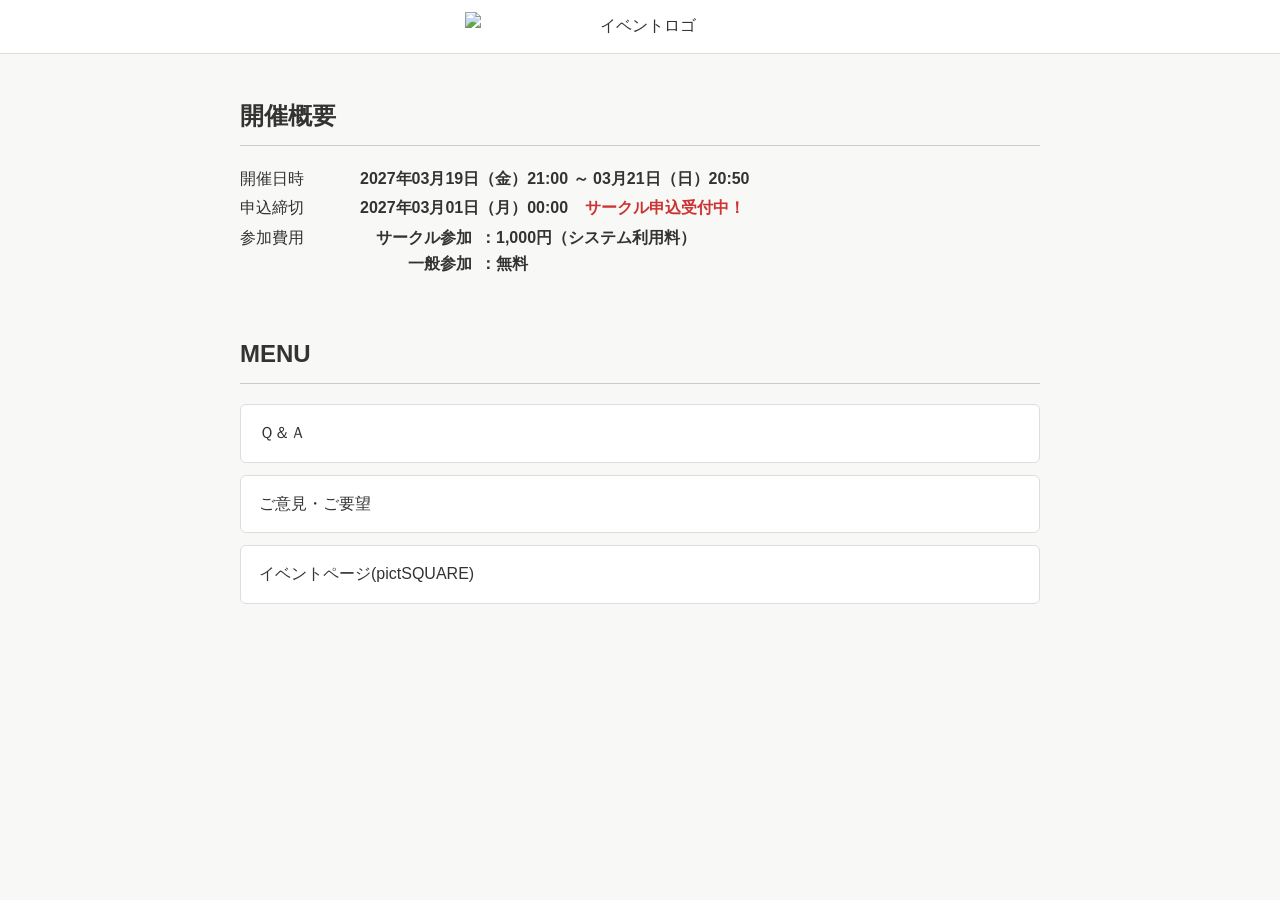
==== index.html @ 042602b9 "Update index.html" ====
<!DOCTYPE html>
<html lang="ja">
<head>
  <meta charset="UTF-8">
  <meta name="viewport" content="width=device-width, initial-scale=1.0">
  <title>イベント案内</title>
  <link rel="stylesheet" href="style.css">
</head>
<body>

<header class="site-header">
  <img src="images/実際のファイル名.png" alt="イベントロゴ" class="site-logo">
</header>

  <main>

    <section class="event-info">
  <h2>開催概要</h2>

  <div class="event-info-item">
    <span class="event-info-label">開催日時</span>
    <span>2027年03月19日（金）21:00 ～ 03月21日（日）20:50</span>
  </div>

  <div class="event-info-item">
    <span class="event-info-label">申込締切</span>
    <span>
      2027年03月01日（月）00:00
      <span class="application-open">サークル申込受付中！</span>
    </span>
  </div>

  <div class="event-info-item">
  <span class="event-info-label">参加費用</span>
  <span>
    <span class="event-fee">
      <span class="event-fee-label">サークル参加</span>：1,000円（システム利用料）
    </span>
    <span class="event-fee">
      <span class="event-fee-label">一般参加</span>：無料
    </span>
  </span>
　</div>
</section>

  
    <h2>MENU</h2>

    <nav>
      <ul>
        <li><a href="qa.html">Ｑ＆Ａ</a></li>
        <li><a href="opinions.html">ご意見・ご要望</a></li>
        <li><a href="https://pictsquare.net/4r3cr673f2fr921e0ymsecj7giya1miz">イベントページ(pictSQUARE)</a></li>
      </ul>
    </nav>
  </main>

</body>
</html>
---- style.css ----
/* ページ全体 */
body {
  margin: 0;
  padding: 0;
  font-family: sans-serif;
  line-height: 1.8;
  color: #333333;
  background-color: #f8f8f6;
}

/* ヘッダー */
header {
  padding: 40px 20px;
  text-align: center;
  background-color: #ffffff;
  border-bottom: 1px solid #dddddd;
}

/* ページタイトル */
header h1 {
  margin: 0 0 10px;
  font-size: 28px;
}

/* 説明文 */
header p {
  margin: 0;
  color: #666666;
}

/* メインコンテンツ */
main {
  max-width: 800px;
  margin: 40px auto;
  padding: 0 20px;
}

/* 見出し */
h2 {
  padding-bottom: 8px;
  border-bottom: 1px solid #cccccc;
}

/* メニュー一覧 */
nav ul {
  padding: 0;
  list-style: none;
}

nav li {
  margin: 12px 0;
}

nav a {
  display: block;
  padding: 14px 18px;
  color: #333333;
  text-decoration: none;
  background-color: #ffffff;
  border: 1px solid #dddddd;
  border-radius: 6px;
}

/* リンクにマウスを乗せたとき */
nav a:hover {
  background-color: #eeeeea;
}

/* スマートフォン向け */
@media (max-width: 600px) {
  header {
    padding: 30px 16px;
  }

  header h1 {
    font-size: 24px;
  }

  main {
    margin: 24px auto;
    padding: 0 16px;
  }
}

/* 質問と回答のまとまり */
.qa-item {
  margin: 32px 0;
  padding: 20px;
  border: 1px solid #dddddd;
  border-radius: 6px;
  background-color: #ffffff;
}

/* 質問番号 */
.qa-number {
  margin: 0;
  font-weight: bold;
  color: #333333;
  line-height: 1.5;
}

/* 質問本文 */
.qa-question {
  margin: 0;
  padding-bottom: 12px;
  border-bottom: 1px solid #cccccc;
  font-weight: bold;
  font-size: 1.1em;
  color: #333333;
  line-height: 1.5;
}

/* 回答 */
.qa-answer {
  padding-top: 12px;
  line-height: 1.8;
}

/* 開催概要の項目 */
.event-info-item {
  display: grid;
  grid-template-columns: 110px 1fr;
  gap: 10px;
  margin: 4px 0;
  line-height: 1.6;
}

/* 開催概要の項目名 */
.event-info-label {
  font-weight: normal;
}

/* 開催概要の内容 */
.event-info-item > span:last-child {
  font-weight: bold;
}

/* サークル申込受付状況 */
.application-open {
  margin-left: 12px;
  color: #cc3333;
  font-weight: bold;
}

/* 参加費用の各項目 */
.event-fee {
  display: grid;
  grid-template-columns: 120px 1fr;
}

/* 参加区分 */
.event-fee-label {
  font-weight: bold;
  text-align: right;
  padding-right: 8px;
}

/* ロゴ付きヘッダー */
.site-header {
  display: flex;
  justify-content: center;
  align-items: center;
  padding: 12px;
}

/* イベントロゴ */
.site-logo {
  width: 350px;
  max-width: 100%;
  height: auto;
  margin: 0;
}
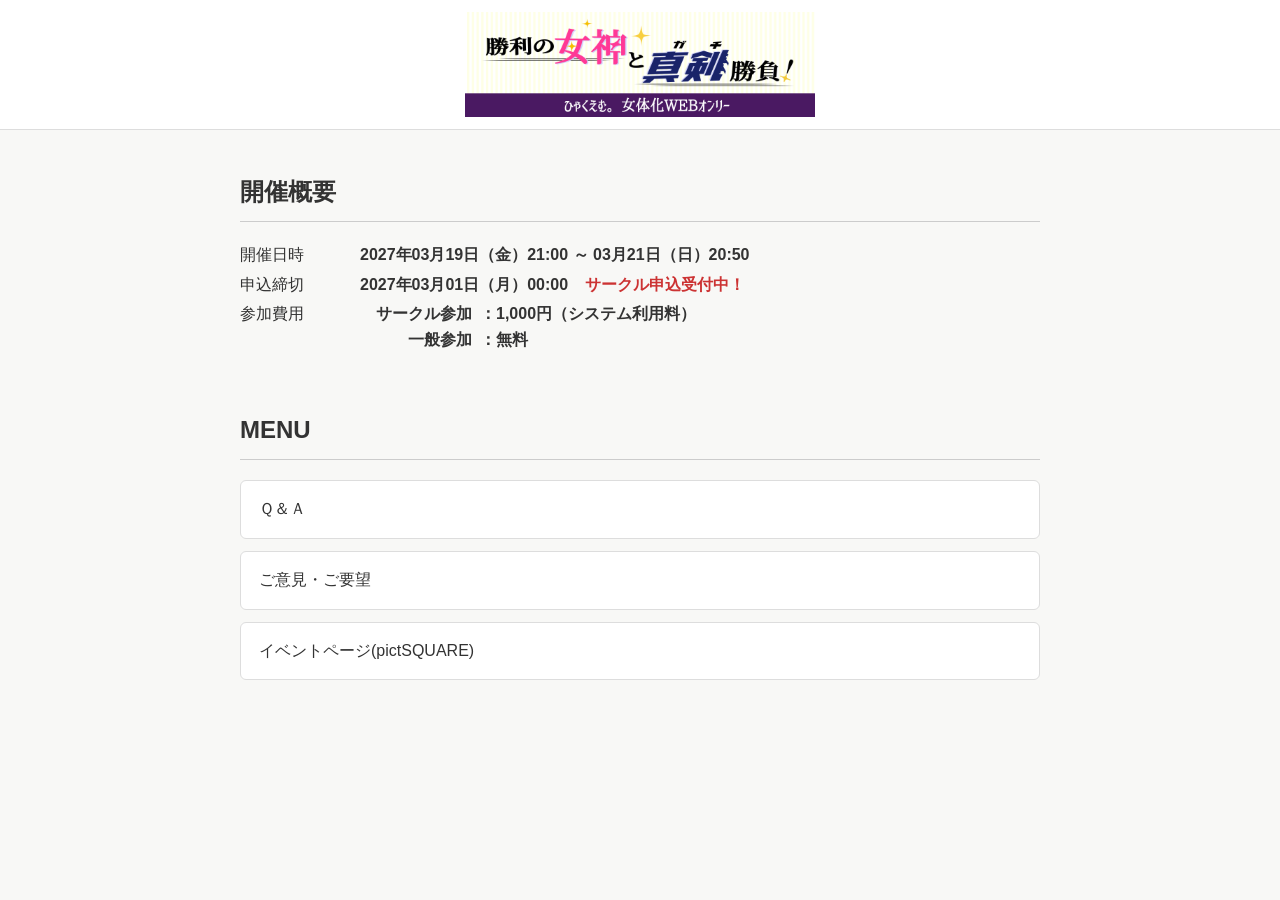
==== commit 5cfa93c4: "Update index.html" ====
--- a/index.html
+++ b/index.html
@@ -9,7 +9,7 @@
 <body>
 
 <header class="site-header">
-  <img src="images/実際のファイル名.png" alt="イベントロゴ" class="site-logo">
+  <img src="images/event-logo.png" alt="イベントロゴ" class="site-logo">
 </header>
 
   <main>
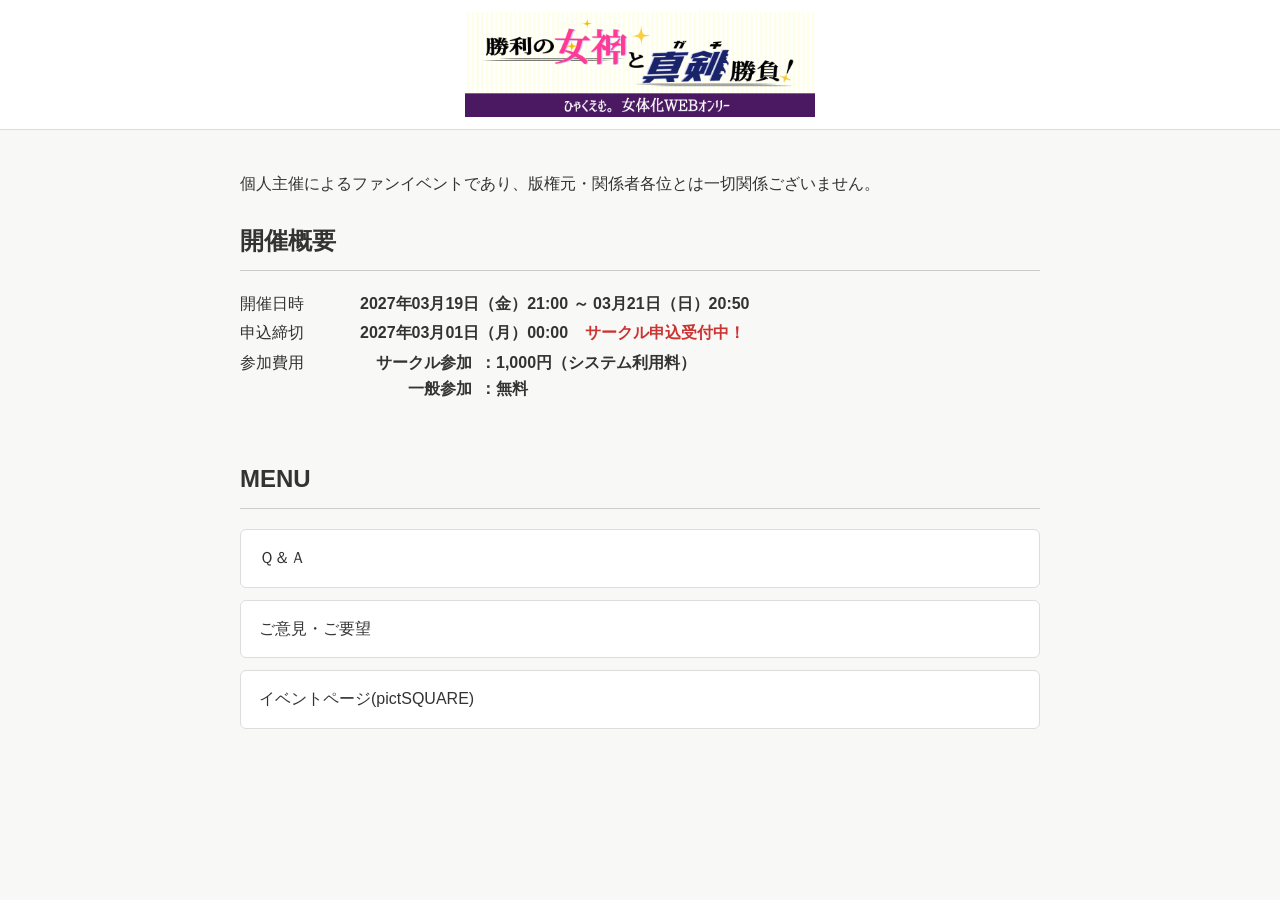
==== commit d4860ba6: "Update index.html" ====
--- a/index.html
+++ b/index.html
@@ -13,7 +13,9 @@
 </header>
 
   <main>
-
+  <p class="disclaimer">
+    個人主催によるファンイベントであり、版権元・関係者各位とは一切関係ございません。
+  </p>
     <section class="event-info">
   <h2>開催概要</h2>
 
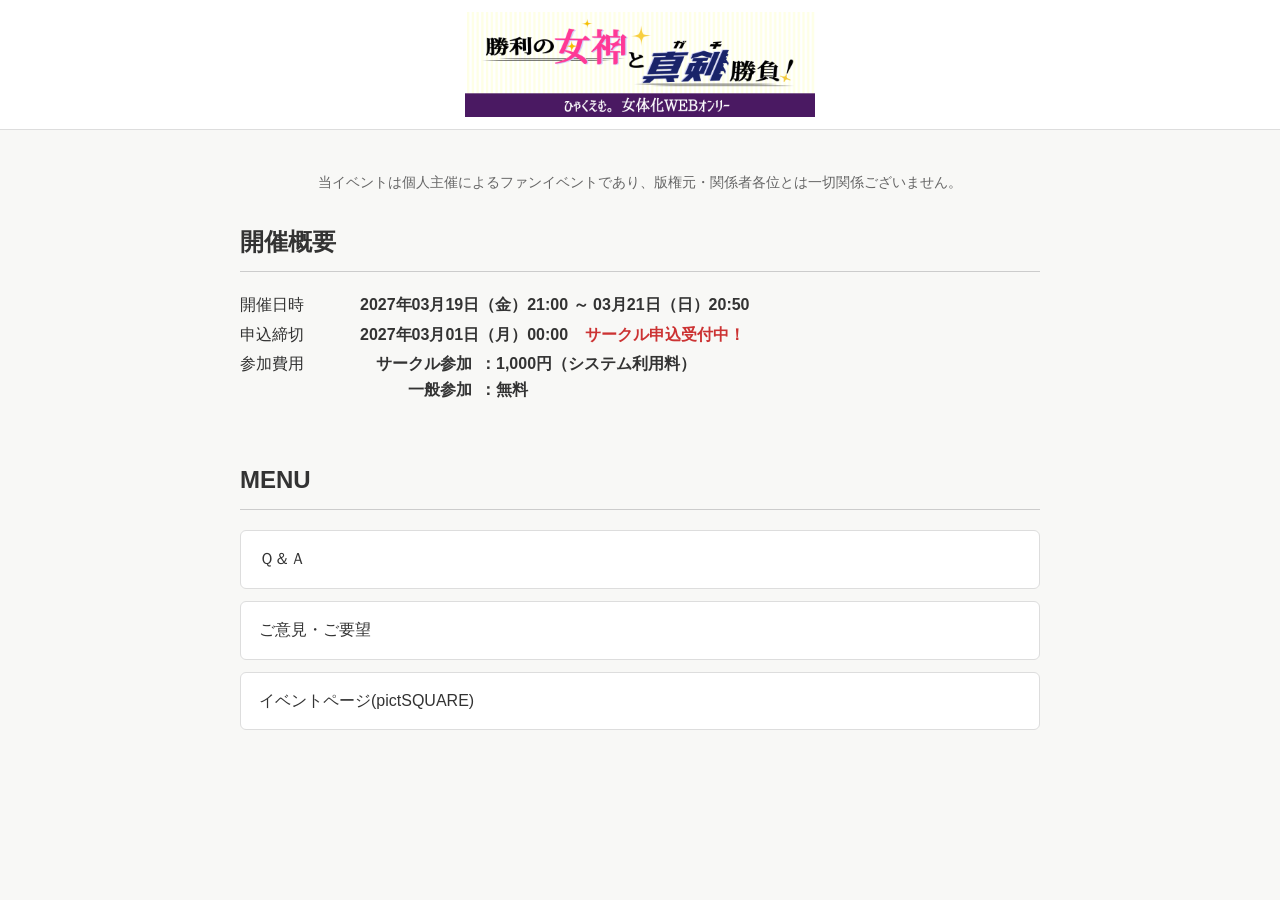
==== commit 484083fa: "Update index.html" ====
--- a/index.html
+++ b/index.html
@@ -14,7 +14,7 @@
 
   <main>
   <p class="disclaimer">
-    個人主催によるファンイベントであり、版権元・関係者各位とは一切関係ございません。
+    当イベントは個人主催によるファンイベントであり、版権元・関係者各位とは一切関係ございません。
   </p>
     <section class="event-info">
   <h2>開催概要</h2>
--- a/style.css
+++ b/style.css
@@ -170,3 +170,11 @@
   height: auto;
   margin: 0;
 }
+
+/* 注意書き */
+.disclaimer {
+  margin: 0 0 24px;
+  text-align: center;
+  font-size: 0.9em;
+  color: #666666;
+}
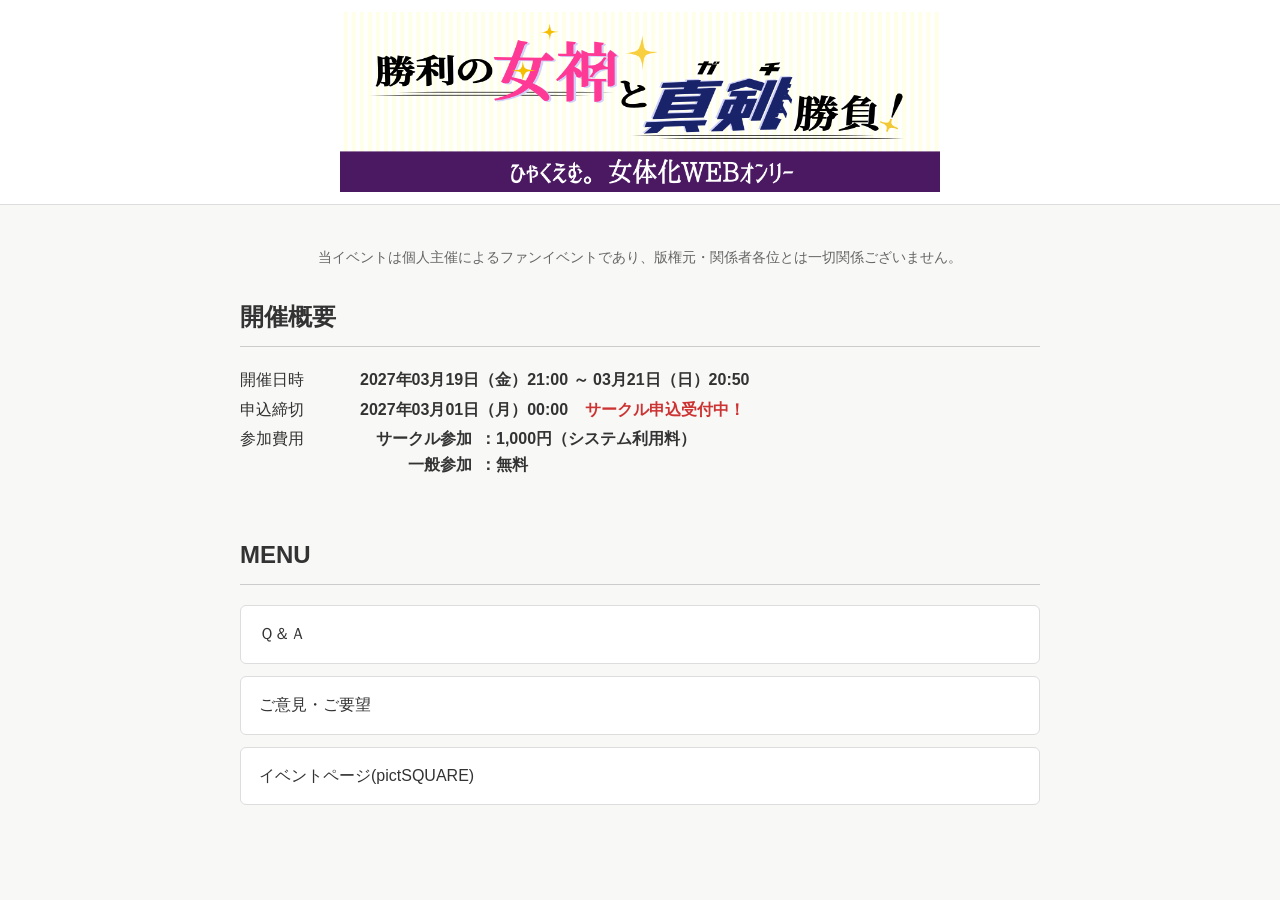
==== commit 57a1198a: "Remove extra whitespace in index.html" ====
--- a/index.html
+++ b/index.html
@@ -45,7 +45,6 @@
 　</div>
 </section>
 
-  
     <h2>MENU</h2>
 
     <nav>
--- a/style.css
+++ b/style.css
@@ -178,3 +178,18 @@
   font-size: 0.9em;
   color: #666666;
 }
+
+/* 個別ページのイベント名 */
+.event-name {
+  margin: 0 20px 8px;
+  text-align: right;
+  font-size: 0.85em;
+  color: #888888;
+}
+
+/* PC表示 */
+@media (min-width: 768px) {
+  .site-logo {
+    width: 600px;
+  }
+}
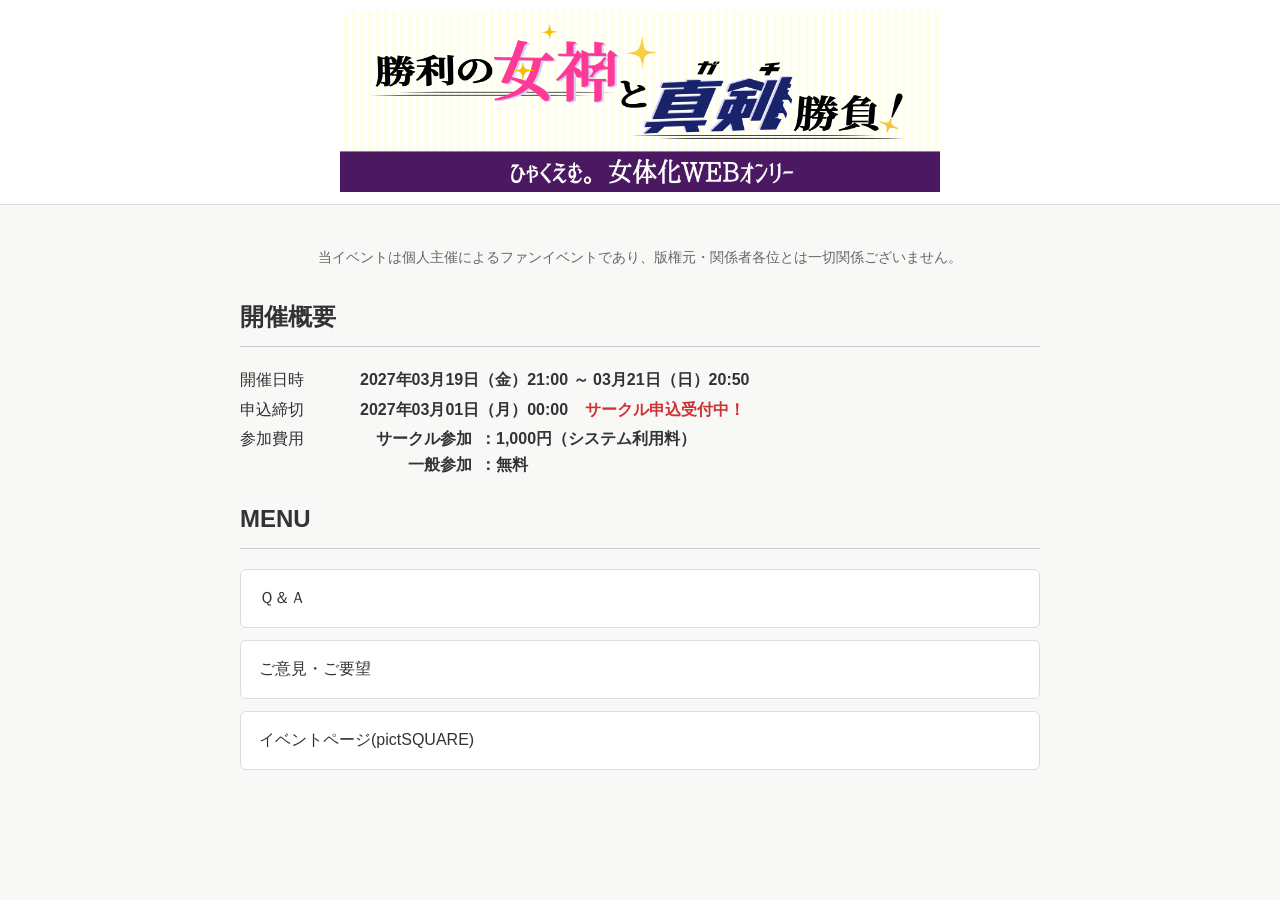
==== commit a7ca6976: "Update index.html" ====
--- a/index.html
+++ b/index.html
@@ -1,3 +1,4 @@
+
 <!DOCTYPE html>
 <html lang="ja">
 <head>
@@ -8,45 +9,45 @@
 </head>
 <body>
 
-<header class="site-header">
-  <img src="images/event-logo.png" alt="イベントロゴ" class="site-logo">
-</header>
+  <header class="site-header">
+    <img src="images/event-logo.png" alt="イベントロゴ" class="site-logo">
+  </header>
 
   <main>
-  <p class="disclaimer">
-    当イベントは個人主催によるファンイベントであり、版権元・関係者各位とは一切関係ございません。
-  </p>
+    <p class="disclaimer">
+      当イベントは個人主催によるファンイベントであり、版権元・関係者各位とは一切関係ございません。
+    </p>
+
     <section class="event-info">
-  <h2>開催概要</h2>
+      <h2>開催概要</h2>
 
-  <div class="event-info-item">
-    <span class="event-info-label">開催日時</span>
-    <span>2027年03月19日（金）21:00 ～ 03月21日（日）20:50</span>
-  </div>
+      <div class="event-info-item">
+        <span class="event-info-label">開催日時</span>
+        <span>2027年03月19日（金）21:00 ～ 03月21日（日）20:50</span>
+      </div>
 
-  <div class="event-info-item">
-    <span class="event-info-label">申込締切</span>
-    <span>
-      2027年03月01日（月）00:00
-      <span class="application-open">サークル申込受付中！</span>
-    </span>
-  </div>
+      <div class="event-info-item">
+        <span class="event-info-label">申込締切</span>
+        <span>
+          2027年03月01日（月）00:00
+          <span class="application-open">サークル申込受付中！</span>
+        </span>
+      </div>
 
-  <div class="event-info-item">
-  <span class="event-info-label">参加費用</span>
-  <span>
-    <span class="event-fee">
-      <span class="event-fee-label">サークル参加</span>：1,000円（システム利用料）
-    </span>
-    <span class="event-fee">
-      <span class="event-fee-label">一般参加</span>：無料
-    </span>
-  </span>
-　</div>
-</section>
+      <div class="event-info-item">
+        <span class="event-info-label">参加費用</span>
+        <span>
+          <span class="event-fee">
+            <span class="event-fee-label">サークル参加</span>：1,000円（システム利用料）
+          </span>
+          <span class="event-fee">
+            <span class="event-fee-label">一般参加</span>：無料
+          </span>
+        </span>
+      </div>
+    </section>
 
     <h2>MENU</h2>
-
     <nav>
       <ul>
         <li><a href="qa.html">Ｑ＆Ａ</a></li>
